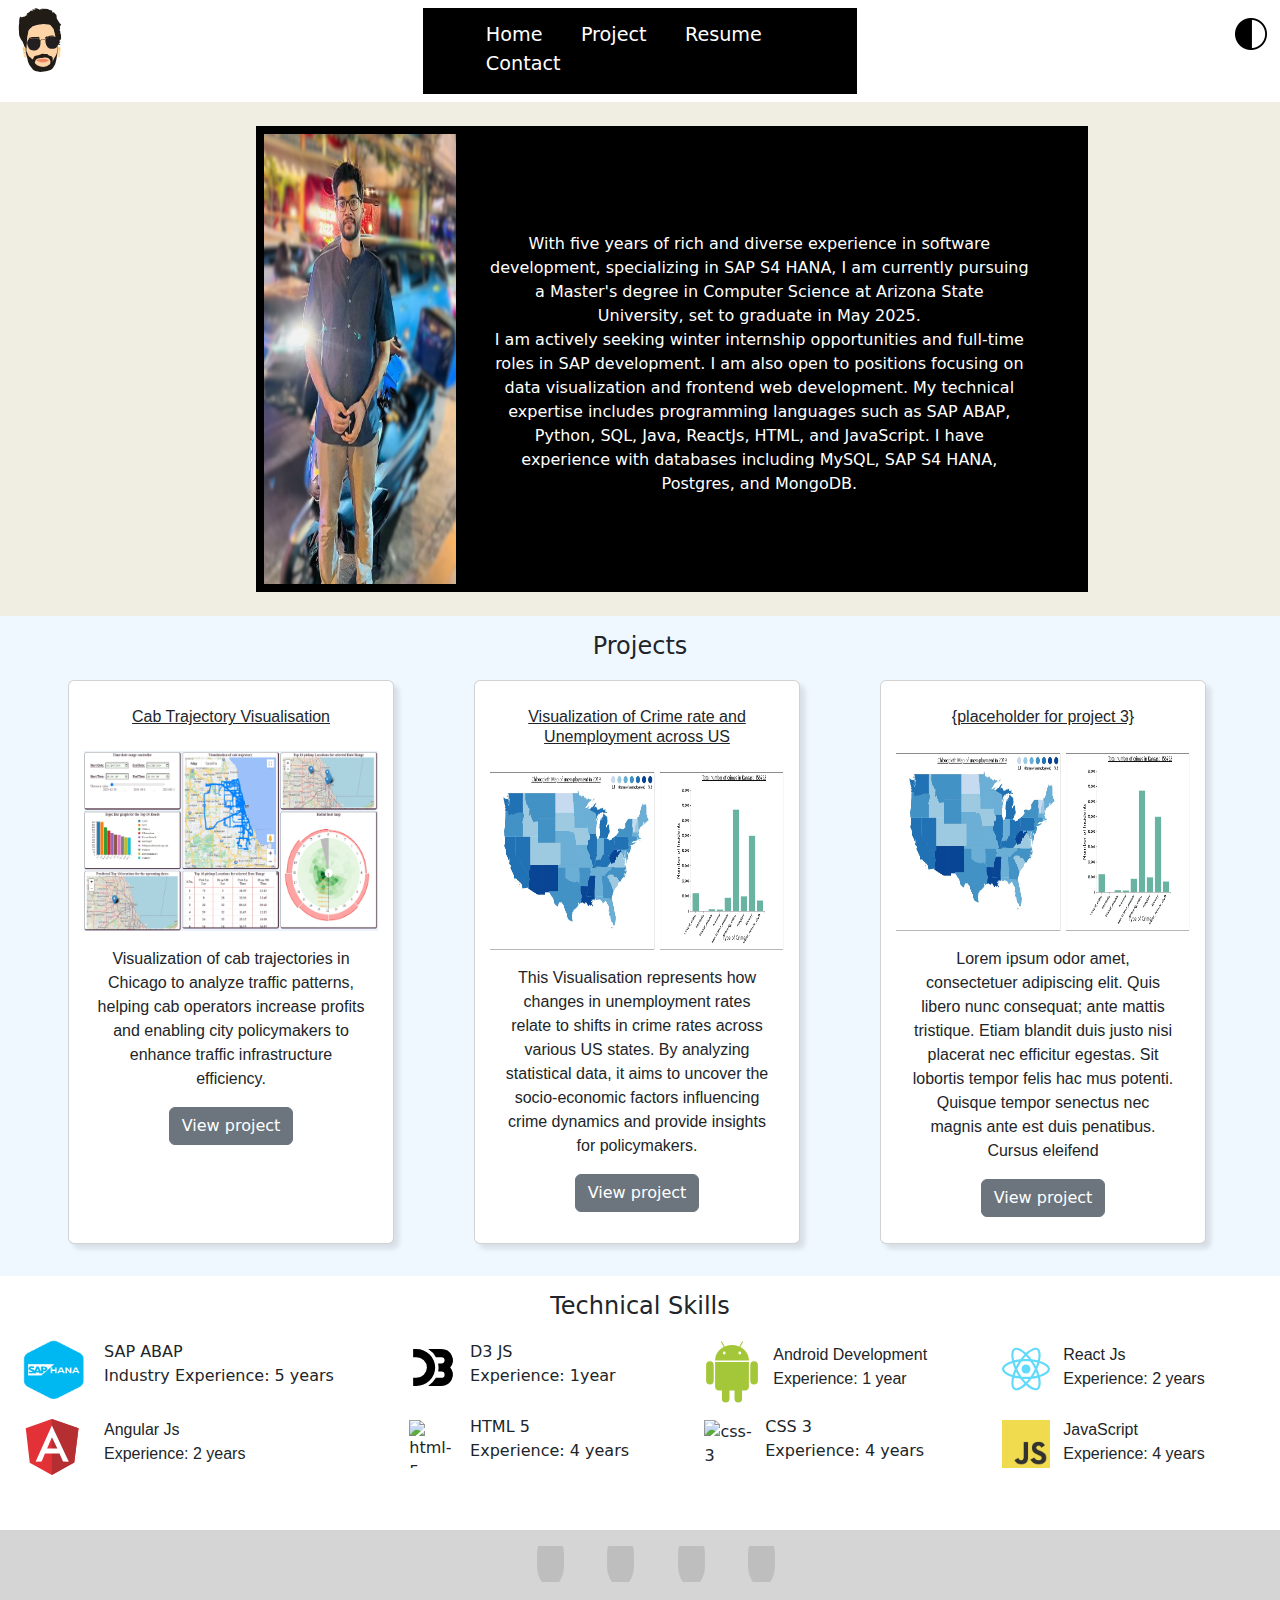
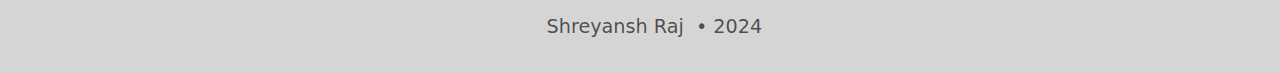
==== index.html @ fec45145 "renamed main.html to index.html" ====
<!-- TO DO things -->
<!-- 1. work on the dark theme functionality -->
<!DOCTYPE html>
<html>

<head>
    <meta charset="utf-8">
    <meta http-equiv="X-UA-Compatible" content="IE=edge">
    <title>Shreyansh Raj | Portfolio </title>
    <link rel="shortcut icon" href="icons/logo.png" type="image/x-icon">
    <meta name="description" content="">
    <meta name="viewport" content="width=device-width, initial-scale=1">
    <link rel="stylesheet" href="main.css">
    <link rel="stylesheet" href="https://cdn.jsdelivr.net/npm/bootstrap@5.2.0/dist/css/bootstrap.min.css" />
    <script src="https://kit.fontawesome.com/57ab081de6.js" crossorigin="anonymous"></script>
    <script src="main.js" defer></script>
</head>

<body>
    <section id="navbar">
        <div class="row">
            <div class="col-4">
                <!-- <img src="/images/pp_img2.jpg" alt="" srcset="" class="pp_img"> -->
                <img src="/images/custom avatar.svg" class="pp_img">
            </div>

            <div id="list_nav" class="col-4">
                <ul>
                    <li><a href="/main.html" target="" rel=" ">Home</a></li>
                    <li><a href="#project" target="" rel=" ">Project</a></li>
                    <li><a href="/docs/Resume.pdf" target="" rel=" ">Resume</a></li>
                    <li><a href="#contact" target="" rel=" ">Contact</a> </li>
                </ul>
            </div>

            <div id='bt'>
                <a>
                    <img src="/icons/light_to_dark.png" onclick="changeTheme(); changeLogo()" alt="" class="dk_btn">
                </a>
            </div>
        </div>
    </section>

    <section id="intro">
        <br>
        <div id="intro-back">
            <div class="row">
                <div id="intro-img" class="col-3">
                    <img src="/images/main image.png" class="profile_pic">
                    <!-- <img src="/images/img 1.jpg" class="profile_p"> -->
                </div>
                <p id="intro-text" class="col-8">
                    <!-- Lorem ipsum dolor sit amet, consectetur adipiscing elit, sed do eiusmod
                    tempor
                    incididunt ut labore
                    et dolore magna
                    aliqua. Ut enim ad minim veniam, quis nostrud exercitation ullamco laboris nisi ut aliquip ex ea
                    commodo consequat. Duis
                    aute irure dolor in reprehenderit in voluptate velit esse cillum dolore eu fugiat nulla pariatur.
                    Excepteur sint
                    occaecat cupidatat non proident, sunt in culpa qui officia deserunt mollit anim id est laborum. -->
                    With five years of rich and diverse experience in software development, specializing in SAP S4 HANA,
                    I am currently
                    pursuing a Master's degree in Computer Science at Arizona State University, set to graduate in May
                    2025. <br>
                    I am actively
                    seeking winter internship opportunities and full-time roles in SAP development. I am also open to
                    positions focusing on
                    data visualization and frontend web development. My technical expertise includes programming
                    languages such as SAP ABAP,
                    Python, SQL, Java, ReactJs, HTML, and JavaScript. I have experience with databases including MySQL,
                    SAP S4
                    HANA, Postgres, and
                    MongoDB.
                </p>
            </div>
        </div>
        <br>

    </section>

    <section id="project">
        <div>
            <p id="pro_title">Projects</p>
        </div>
        <!-- add cards for every projects worked on with github link attached -->
        <div class="row">
            <div class="card col-3">
                <h2 class="card-title ">Cab Trajectory Visualisation</h2>
                <div class="card-img">
                    <img src="/images/proj_image.jpg" alt="" class="proj_img_main">
                </div>
                <p id="proj_brief">
                    Visualization of cab trajectories in Chicago to analyze traffic patterns, helping cab operators
                    increase profits and enabling city policymakers to enhance traffic infrastructure efficiency.
                </p>
                <a href="/cab_project.html">
                    <button type="button" id="proj_btn" class="btn btn-secondary">View project</button>
                </a>
            </div>



            <div class="card col-3">
                <h2 class="card-title ">Visualization of Crime rate and Unemployment across US</h2>

                <div class="card-img">
                    <img src="/images/proj2_img.jpg" alt="" class="proj_img_main">
                </div>

                <p id="proj_brief">
                    This Visualisation represents how changes in unemployment rates relate to shifts in crime rates
                    across various US
                    states. By analyzing statistical data, it aims to uncover the socio-economic factors influencing
                    crime dynamics and
                    provide insights for policymakers.
                </p>

                <a href="/unempl_proj.html">
                    <button type="button" id="proj_btn" class="btn btn-secondary">View project</button>
                </a>

            </div>


            <div class="card col-3">
                <h2 class="card-title ">{placeholder for project 3}</h2>

                <div class="card-img">
                    <img src="/images/proj2_img.jpg" alt="" class="proj_img_main">
                </div>

                <p id="proj_brief">
                    Lorem ipsum odor amet, consectetuer adipiscing elit. Quis libero nunc consequat; ante mattis
                    tristique. Etiam blandit
                    duis justo nisi placerat nec efficitur egestas. Sit lobortis tempor felis hac mus potenti. Quisque
                    tempor senectus nec
                    magnis ante est duis penatibus. Cursus eleifend
                </p>

                <a href="">
                    <button type="button" id="proj_btn" class="btn btn-secondary">View project</button>
                </a>

            </div>
        </div>


    </section>

    <section id="tech_stack">
        <div id="tech">
            <p id="ts_title">Technical Skills</p>
        </div>

        <div class="row">
            <div class="two_col_lay">

                <div class="indi_ele">
                    <a href="" rel="noopener noreferrer">
                        <img src="/logo_images/hana_logo.png" class="hana_logo" alt="" srcset="">
                    </a>
                    <p>SAP ABAP <br> Industry Experience: 5 years</p>
                </div>

                <div class="indi_ele">
                    <a href="https://d3js.org/" class="logo_d3">
                        <img src="/logo_images/d3.svg" alt="">
                    </a>
                    <p>D3 JS <br> Experience: 1year</p>
                </div>

                <div class="indi_ele">
                    <a href="">
                        <img src="logo_images/Android_robot.svg" alt="" srcset="" class="logo_and">

                    </a>
                    <p class="logo_text">Android Development <br> Experience: 1 year</p>
                </div>


                <div class="indi_ele">
                    <img src="/images/react-2.svg" alt="ReactJs" srcset="" class="logo_d3" />
                    <p class="logo_text">React Js<br> Experience: 2 years</p>
                </div>

                <div class="indi_ele">
                    <img src="/images/angular-2.svg" alt="Angular Js" srcset="" class="logo_ang" />
                    <p class="logo_text">Angular Js<br> Experience: 2 years</p>
                </div>

                <div class="indi_ele">
                    <img src="https://upload.wikimedia.org/wikipedia/commons/6/61/HTML5_logo_and_wordmark.svg"
                        alt="html-5" srcset="" class="logo_js" />
                    <p>HTML 5<br> Experience: 4 years</p>
                </div>

                <div class="indi_ele">
                    <img src="https://upload.wikimedia.org/wikipedia/commons/6/62/CSS3_logo.svg" alt="css-3" srcset=""
                        class="logo_js" />
                    <p>CSS 3 <br> Experience: 4 years</p>
                </div>

                <div class="indi_ele">
                    <!-- add new icons, will go in the second row -->
                    <img src="/logo_images/js_logo.png" class="logo_js" alt="">
                    <p class="logo_text">JavaScript <br> Experience: 4 years</p>
                </div>




            </div>

            <!-- <div>
                <p>Database:</p>

            </div> -->

        </div>
    </section>



    <section id="contact">
        <ul class="contact_list">
            <li>

                <a href="mailto:sraj25@asu.edu" title="Email me" aria-hidden="true">
                    <!-- <span class="circle_cov"></span> -->
                    <!-- <i class="fa fa-circle fa-stack-2x "></i> -->
                    <i class="fa-regular fa-envelope cont_pic fa-2xl"></i>
                    <!-- </span> -->
                </a>

            </li>
            <li>
                <a href="https://www.linkedin.com/in/shreyanshraj/" title="LinkedIn">
                    <i class="fa-brands fa-linkedin fa-2xl cont_pic"></i>
                </a>
            </li>
            <li>
                <a href="https://github.com/shreyanshraj " title="Github">
                    <i class="fa-brands fa-github-square fa-2xl cont_pic"></i>
                </a>
            </li>
            <li>
                <a href="https://open.spotify.com/user/cty923vl427h6sh2lw3yf4szj?si=442a6d2cf8614d68" title="Spotify">
                    <i class="fa-brands fa-spotify cont_pic fa-2xl"></i>
                </a>
            </li>
        </ul>
        <p id="cont_sign">Shreyansh Raj &nbsp;&#x2022; 2024</p>
    </section>


</body>

</html>
---- main.css ----
body{
 background-color: white;   
 color: black;
transition: background .5s;
}


.pp_img{
    width: 5em;
    height: 5em;
    float: left;
    padding: .5em;
    border-radius: 5em;
    position: absolute;
}

ul{
    list-style-type: none;
    overflow: hidden;
    /* background-color: #333333; */
    /* width: auto; */
    
    
}

.logo_and{
    height: 4em;
    width: 3.5em;
    /* margin-top: .5em; */
}

.hana_logo{
    height: 3.7em;
    width: 7.5em;
    margin-left: -1.5em;
    margin-bottom: 1em;
    margin-right: -1.3em;
}
.logo_d3{
    margin-top: .3em;
    height:3em;
    width: 3em;
}

.logo_ang{
    margin-left: .5em;
    height: 4em;
    width: 3.5em;
    margin-right: .7em;
}

.logo_js{
    margin-top: .3em;
    height: 3em;
    width: 3em;
    /* margin-left: .5em; */
}

.logo_text{
    text-align: left;
    padding-top: .2em;
    font-family: 'Trebuchet MS', 'Lucida Sans Unicode', 'Lucida Grande', 'Lucida Sans', Arial, sans-serif;
    /* line-height: normal;
    justify-content: left;
    display: flex;
    align-items: center; */
}

#tech_stack{
    margin-left: 1em;
    margin-right: 1em;
    margin-bottom: 3em;
}

li a{
    float: left;
    /* text-align: right; */
    padding-left: 1em;
    color: white;
    font-size: 1.2em;
    text-decoration: none;
    /* display: block; */
    /* width: fit-content; */
    margin-right: 1em;
}


#list_nav{
    padding-top: .8em;
    background-color: black;
    margin-top: .5em;
    /* position: fixed; */
    /* margin-left: 40vw; */
    /* margin-right: 2em; */
    /* width: min-content + 4 ; */
    /* align-items: start; */
    /* border-radius: 1em; */
    /* position: fixed; */
}

#bt{
    padding-left: .5em;
    padding-top: .5em;

}

.dark-mode {
    background-color: rgb(46, 44, 44);
    color: white;
    transition: background .5s;

    .card{
        background-color: rgb(56, 54, 54);
    }

        #intro{
            background-color: rgba(56, 54, 54, 0.851);
        }

        #project{
            background-color: rgb(50, 48, 48);
        }

    /* .card{
        background-color: rgb(56, 54, 54);
    } */

    #pro_title, #ts_title, .card-title, #cont_sign{
        color: white;
    }
}

.dk_btn{
    height: 2em;
    width: 2em;
    position: absolute;
    top: 0;
    right: 0vw;
    margin-right: 1vw;
    margin-top: 2vh;
}



#intro {
    background-color: rgba(169, 157, 94, 0.173);
}

.two_col_lay {
    display: grid;
    grid-template-columns: auto auto auto auto;
    column-gap: 1em;
    width: 80vw;
}

.indi_ele{
    display: grid;
    grid-template-columns: min-content auto;
    column-gap: .8em;
    
}

#pro_title,#ts_title{
    font-size: 1.5em;
    font-style: arial;
    text-align: center;
    padding-top: .5em;
}

#git_img{
    height: 10em;
    width: 10em;
}

#git_img{
   text-align: center;
   width: 100%;
   text-decoration: none;
}

.card {
    border: 1px solid hsl(0, 0%, 80%);
    border-radius: 10px;
    box-shadow: 5px 5px 5px hsla(0, 0%, 0%, 0.1);
    padding: 2%;
    margin-left: 5em;
    margin-bottom: 2em;
    text-align: center;
    max-width: 250px;
    /* height: 12em; */
    /* background-image: url(/images/proj_image.jpg);
    background-size: cover; */
}

.card1 {
    border: 1px solid hsl(0, 0%, 80%);
    border-radius: 10px;
    box-shadow: 5px 5px 5px hsla(0, 0%, 0%, 0.1);
    padding: 2%;
    margin-left: 5em;
    margin-bottom: 2em;
    text-align: center;
    height: 30vh;
    background-color: white;
    /* background-image: url(/images/background_pattern.jpg); */
    /* background-size: cover; */
}

#proj_img{
    width: .1em;
    height: .1em;
}


.card-title {
    font-family: Arial, Helvetica, sans-serif;
    /* margin: 1em; */
    color: black;
    font-size: 1em;
    text-decoration: underline;
}

.cont{
    display: inline-block;
}

#project{
    background-color: aliceblue;
}

#lang-text{
    margin-bottom: 0.2em;
    margin-top: 1.2em;
}

.card-img{
    margin-top: 1em;
}

#proj_brief{
    text-align: center;
    /* border: 1px solid black; */
    margin: 1em;
    font-family: Arial, Helvetica, sans-serif;
}

#proj_btn:hover{
    background-color: rgb(67, 156, 230);
    transition: .3s;
    color: black;
    font-size: 1.2em;
}

#intro-back{
    background-color: black;
    max-width: auto;
    /* max-height: 30em; */
    /* margin-left: 1em; */
    /* margin-top: 1em; */
    margin-left: 20vw;
    margin-right: 15vw;
}

#intro-text{
    padding-inline: .5em;
    /* max-width: 50em; */
    text-align: center;
    padding: 1em;
    color: white;
   margin-top: 10vh;
   margin-left: 1em;
    
}

.proj_img_main{
    height: 20vh;
    width: 23vw;
}

.profile_pic{
    height: 50vh;
    width: 15vw;
    margin: .5em;
}


#contact{
    background-color: rgba(0, 0, 0, 0.164);
    /* color: white; */
    padding-top: 1em;
    padding-bottom: 1em;
    text-align: center;
}

#cont_sign{
    margin-top: 1.6em;
    font-size: 1.2em;
    margin-left: 1.5em;
    color: rgba(0, 0, 0, 0.651);
}

.cont_pic{
    /* height: 5vh;
    width: 10vw; */
    padding: .7em;
    margin-top: .5em;
    background-color: rgba(0, 0, 0, 0.105);
    /* border-radius: 5em; */
    border-radius: 40%;
}

.cont_pic :hover{
    background-color: rgba(0, 0, 0, 0.637);
}

.contact_list>li{
    display: inline-block;
    text-align: center;
}

/* .circle_cov{
    background-color: rgba(0, 0, 0, 0.8);
    height: 1em;
    width: 1em;
} */
 
.fa-stack-2x {
    left: 0;
    position: absolute;
    text-align: center;
    width: 50%;
    /* z-index: var(--fa-stack-z-index, auto); */
}
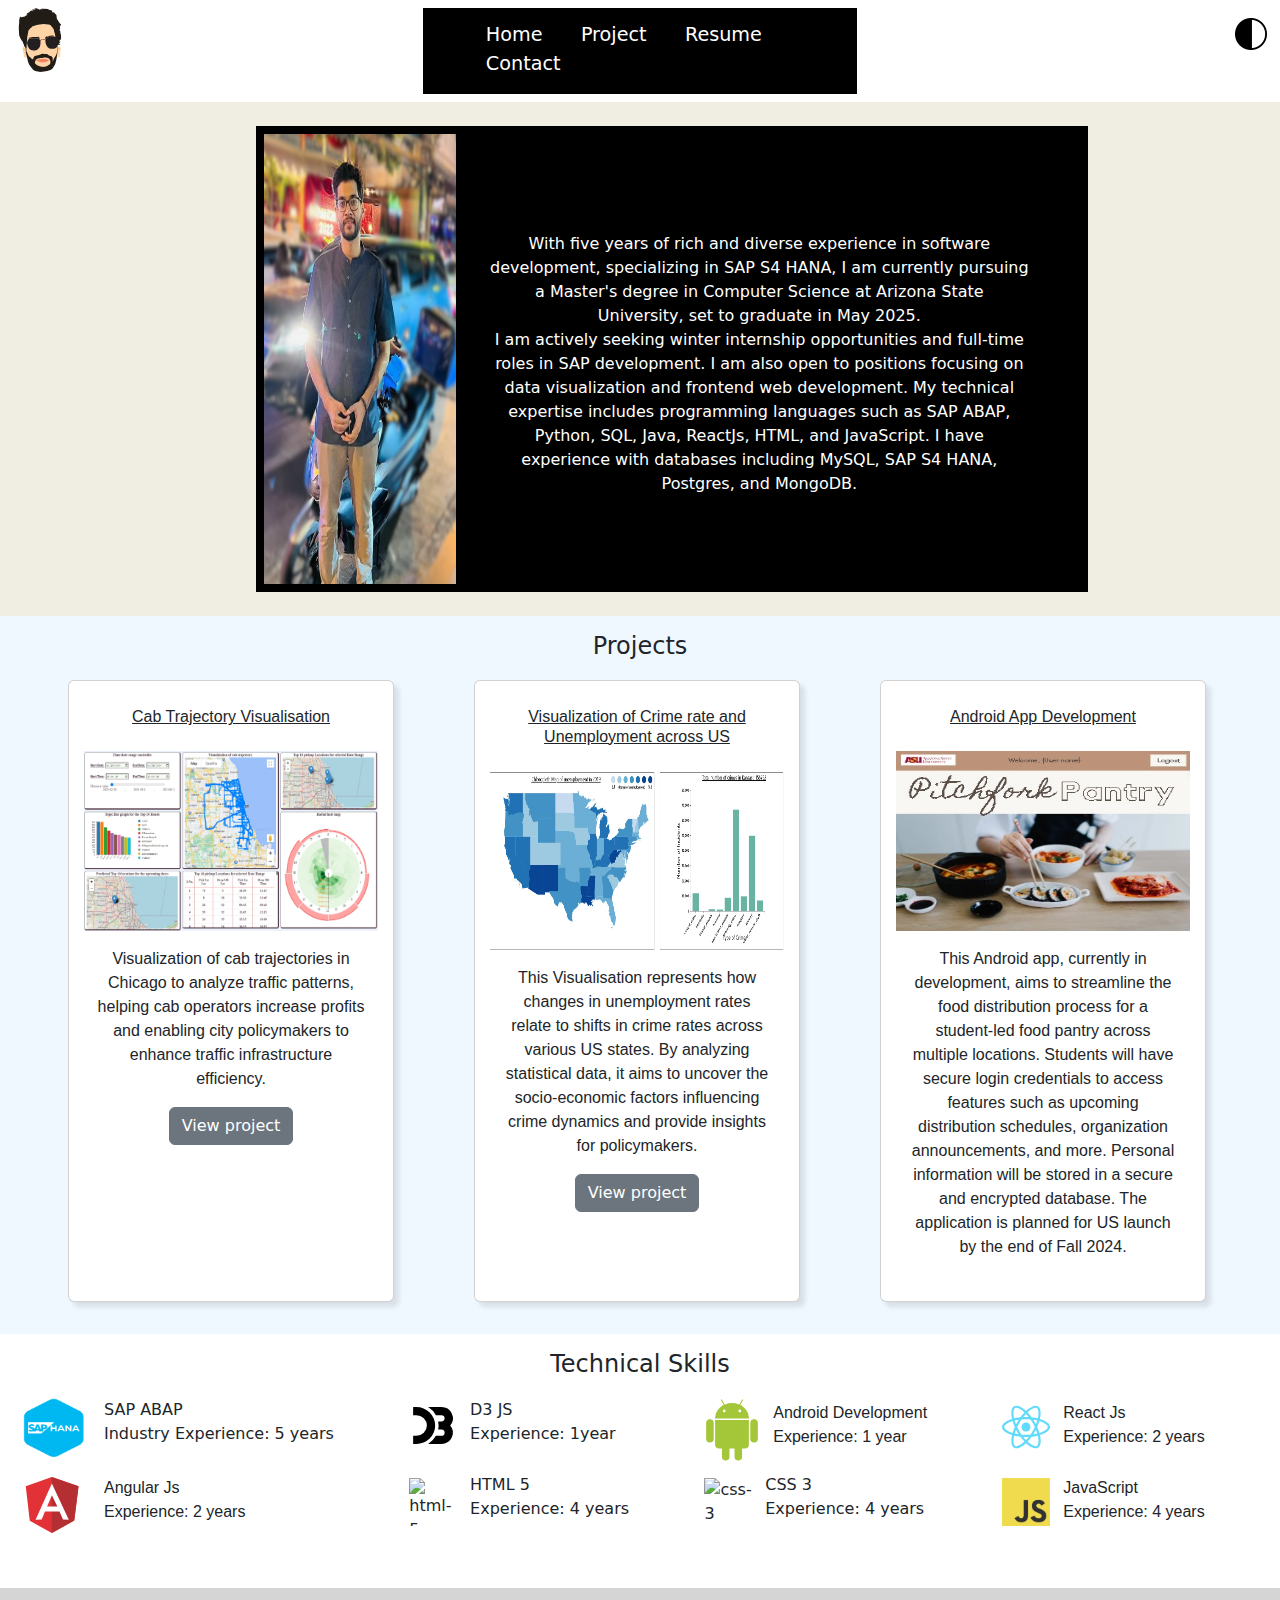
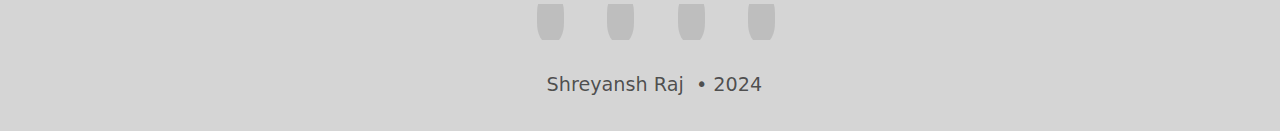
==== commit 1967982d: "refactoring main to html in proj pages. added 3proj card" ====
--- a/index.html
+++ b/index.html
@@ -124,23 +124,26 @@
 
 
             <div class="card col-3">
-                <h2 class="card-title ">{placeholder for project 3}</h2>
+                <h2 class="card-title ">Android App Development</h2>
 
                 <div class="card-img">
-                    <img src="/images/proj2_img.jpg" alt="" class="proj_img_main">
+                    <!-- <img src="/images/proj2_img.jpg" alt="" class="proj_img_main"> -->
+                    <img src="/images/pantry_app_image.jpg" alt="" class="proj_img_main">
                 </div>
 
                 <p id="proj_brief">
-                    Lorem ipsum odor amet, consectetuer adipiscing elit. Quis libero nunc consequat; ante mattis
-                    tristique. Etiam blandit
-                    duis justo nisi placerat nec efficitur egestas. Sit lobortis tempor felis hac mus potenti. Quisque
-                    tempor senectus nec
-                    magnis ante est duis penatibus. Cursus eleifend
-                </p>
-
-                <a href="">
+                    This Android app, currently in development, aims to streamline the food distribution process for a
+                    student-led food
+                    pantry across multiple locations. Students will have secure login credentials to access features
+                    such as upcoming
+                    distribution schedules, organization announcements, and more. Personal information will be stored in
+                    a secure and encrypted
+                    database. The application is planned for US launch by the end of Fall 2024.
+                </p>
+
+                <!-- <a href="">
                     <button type="button" id="proj_btn" class="btn btn-secondary">View project</button>
-                </a>
+                </a> -->
 
             </div>
         </div>
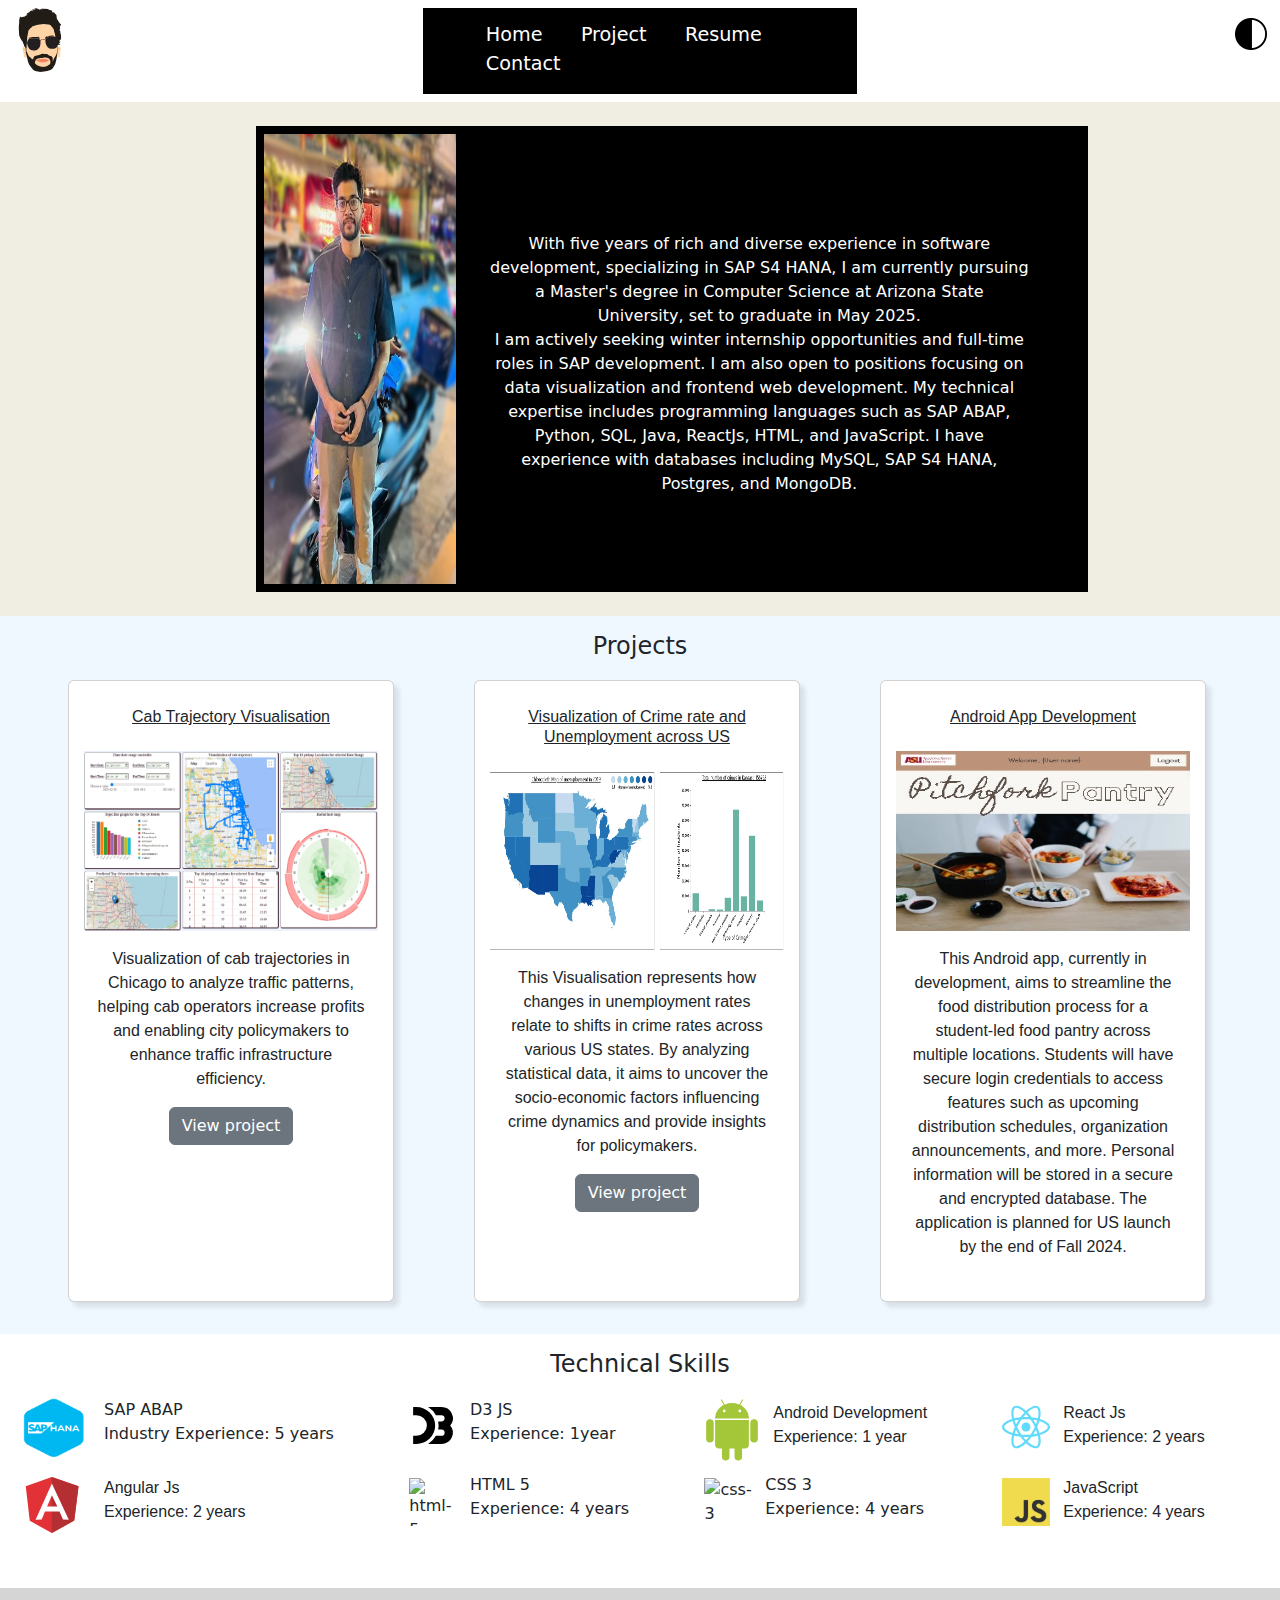
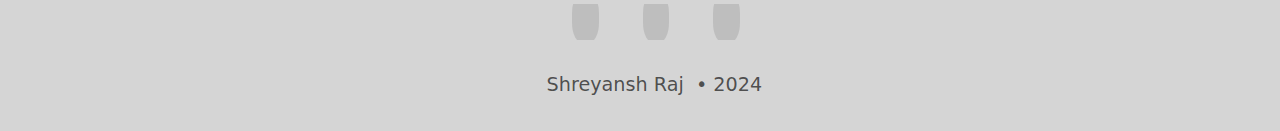
==== commit 0dc22f48: "updated contact icons" ====
--- a/index.html
+++ b/index.html
@@ -247,11 +247,11 @@
                     <i class="fa-brands fa-github-square fa-2xl cont_pic"></i>
                 </a>
             </li>
-            <li>
+            <!-- <li>
                 <a href="https://open.spotify.com/user/cty923vl427h6sh2lw3yf4szj?si=442a6d2cf8614d68" title="Spotify">
                     <i class="fa-brands fa-spotify cont_pic fa-2xl"></i>
                 </a>
-            </li>
+            </li> -->
         </ul>
         <p id="cont_sign">Shreyansh Raj &nbsp;&#x2022; 2024</p>
     </section>
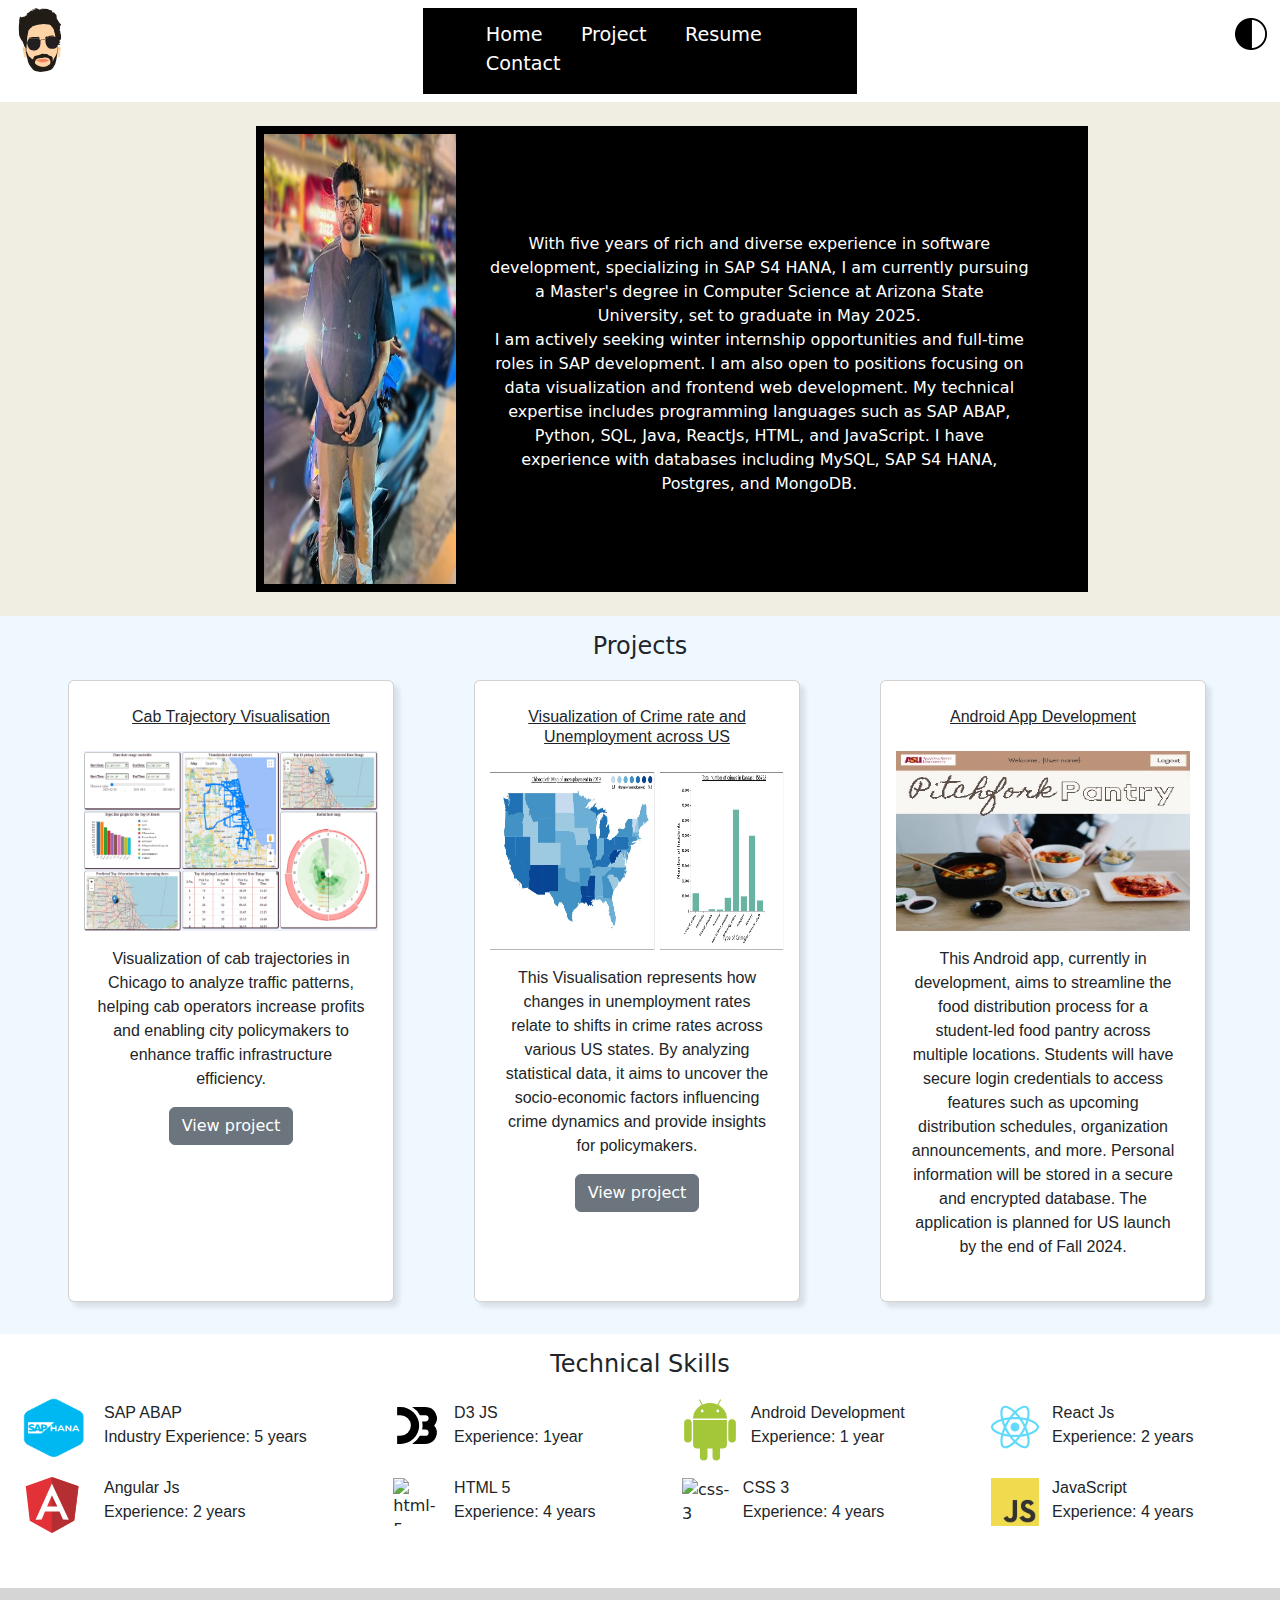
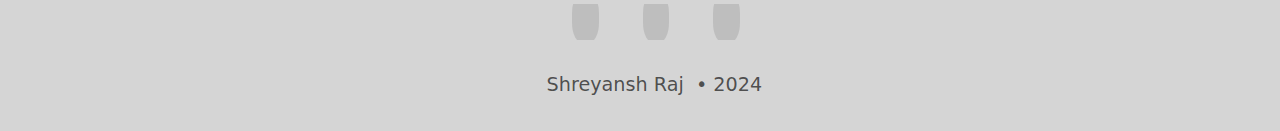
==== commit 278fc003: "tech section text formatting" ====
--- a/index.html
+++ b/index.html
@@ -163,14 +163,14 @@
                     <a href="" rel="noopener noreferrer">
                         <img src="/logo_images/hana_logo.png" class="hana_logo" alt="" srcset="">
                     </a>
-                    <p>SAP ABAP <br> Industry Experience: 5 years</p>
+                    <p class="logo_text">SAP ABAP <br> Industry Experience: 5 years</p>
                 </div>
 
                 <div class="indi_ele">
                     <a href="https://d3js.org/" class="logo_d3">
                         <img src="/logo_images/d3.svg" alt="">
                     </a>
-                    <p>D3 JS <br> Experience: 1year</p>
+                    <p class="logo_text">D3 JS <br> Experience: 1year</p>
                 </div>
 
                 <div class="indi_ele">
@@ -195,13 +195,13 @@
                 <div class="indi_ele">
                     <img src="https://upload.wikimedia.org/wikipedia/commons/6/61/HTML5_logo_and_wordmark.svg"
                         alt="html-5" srcset="" class="logo_js" />
-                    <p>HTML 5<br> Experience: 4 years</p>
+                    <p class="logo_text">HTML 5<br> Experience: 4 years</p>
                 </div>
 
                 <div class="indi_ele">
                     <img src="https://upload.wikimedia.org/wikipedia/commons/6/62/CSS3_logo.svg" alt="css-3" srcset=""
                         class="logo_js" />
-                    <p>CSS 3 <br> Experience: 4 years</p>
+                    <p class="logo_text">CSS 3 <br> Experience: 4 years</p>
                 </div>
 
                 <div class="indi_ele">
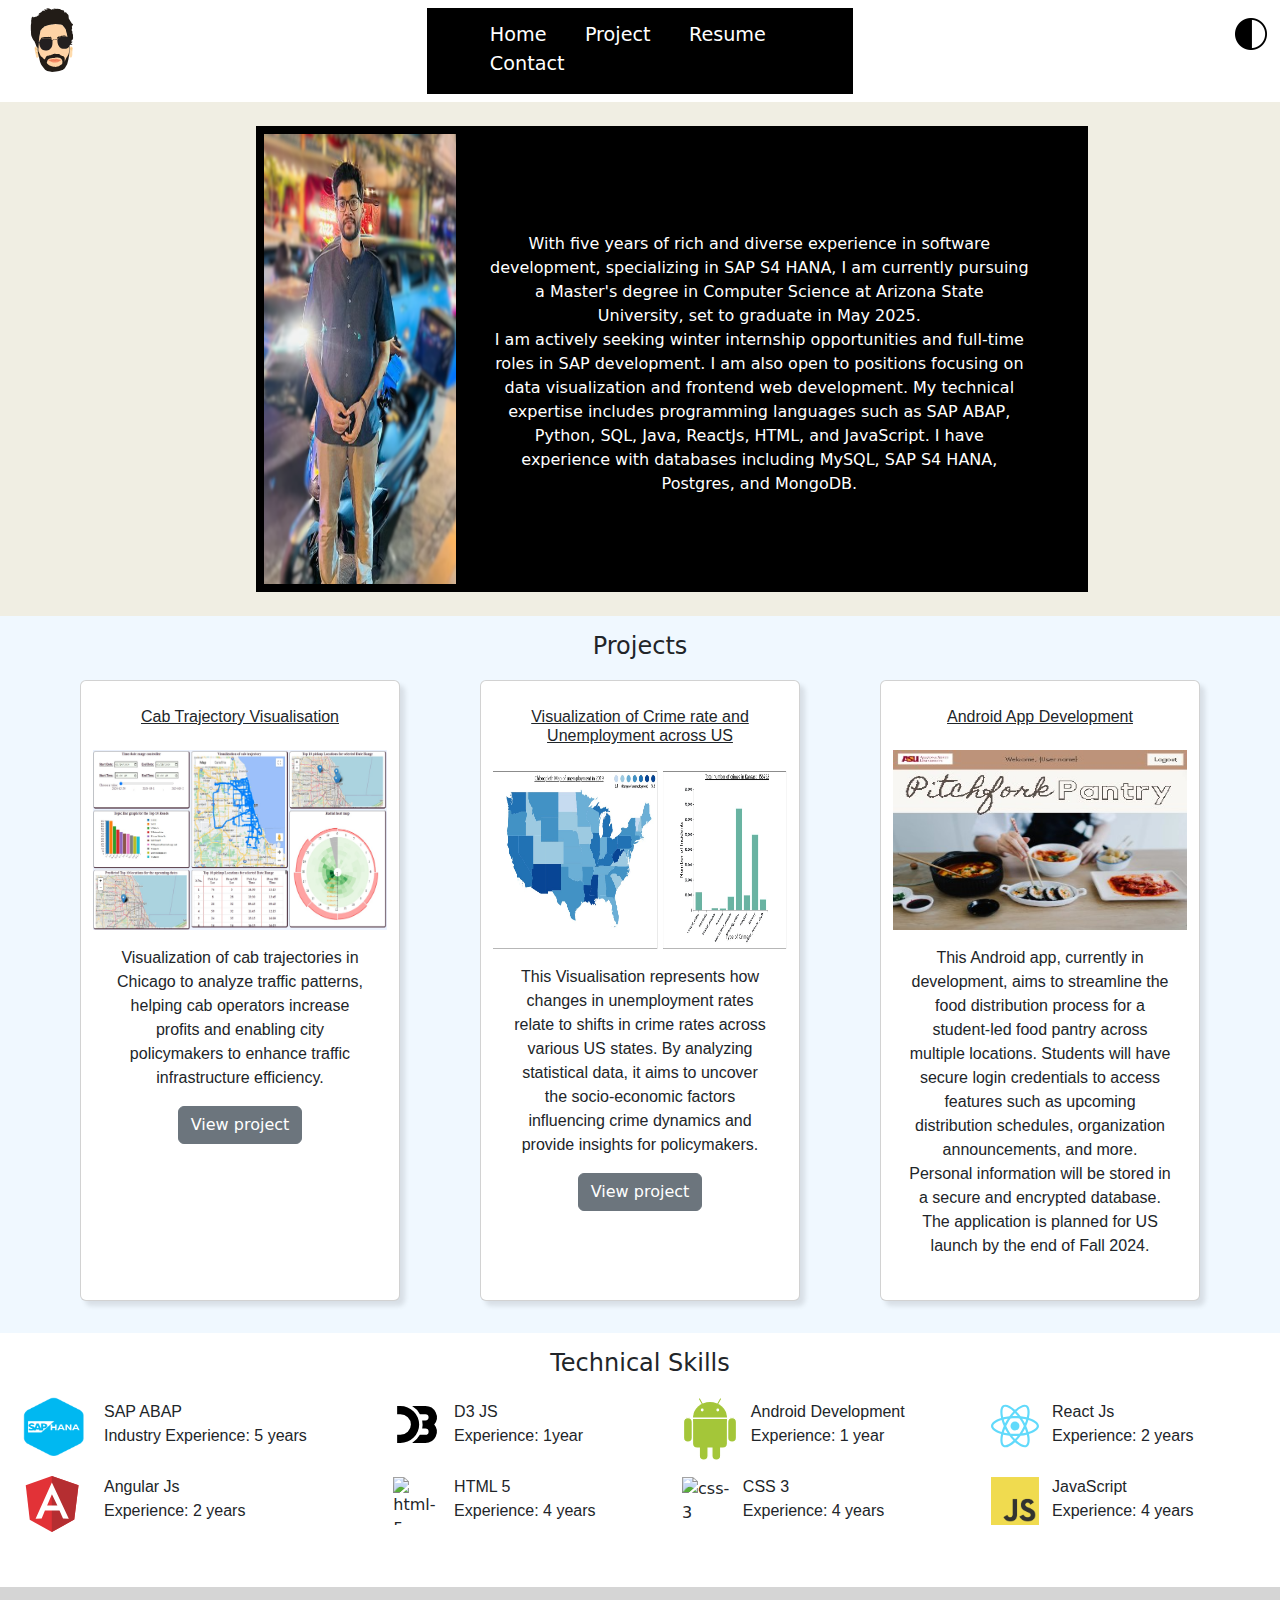
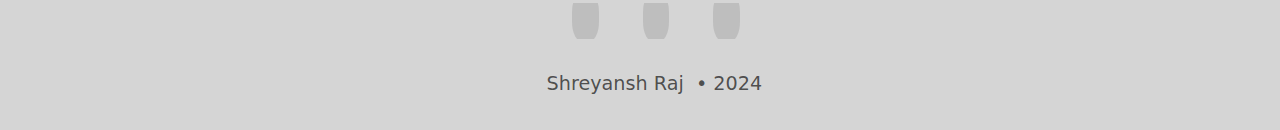
==== commit 7155473e: "row-marign-container issues resolved" ====
--- a/index.html
+++ b/index.html
@@ -1,5 +1,3 @@
-<!-- TO DO things -->
-<!-- 1. work on the dark theme functionality -->
 <!DOCTYPE html>
 <html>
 
@@ -18,25 +16,27 @@
 
 <body>
     <section id="navbar">
-        <div class="row">
-            <div class="col-4">
-                <!-- <img src="/images/pp_img2.jpg" alt="" srcset="" class="pp_img"> -->
-                <img src="/images/custom avatar.svg" class="pp_img">
-            </div>
-
-            <div id="list_nav" class="col-4">
-                <ul>
-                    <li><a href="/main.html" target="" rel=" ">Home</a></li>
-                    <li><a href="#project" target="" rel=" ">Project</a></li>
-                    <li><a href="/docs/Resume.pdf" target="" rel=" ">Resume</a></li>
-                    <li><a href="#contact" target="" rel=" ">Contact</a> </li>
-                </ul>
-            </div>
-
-            <div id='bt'>
-                <a>
-                    <img src="/icons/light_to_dark.png" onclick="changeTheme(); changeLogo()" alt="" class="dk_btn">
-                </a>
+        <div class="container-fluid">
+            <div class="row">
+                <div class="col-4">
+                    <!-- <img src="/images/pp_img2.jpg" alt="" srcset="" class="pp_img"> -->
+                    <img src="/images/custom avatar.svg" class="pp_img">
+                </div>
+
+                <div id="list_nav" class="col-4">
+                    <ul>
+                        <li><a href="/main.html" target="" rel=" ">Home</a></li>
+                        <li><a href="#project" target="" rel=" ">Project</a></li>
+                        <li><a href="/docs/Resume.pdf" target="" rel=" ">Resume</a></li>
+                        <li><a href="#contact" target="" rel=" ">Contact</a> </li>
+                    </ul>
+                </div>
+
+                <div id='bt'>
+                    <a>
+                        <img src="/icons/light_to_dark.png" onclick="changeTheme(); changeLogo()" alt="" class="dk_btn">
+                    </a>
+                </div>
             </div>
         </div>
     </section>
@@ -50,15 +50,6 @@
                     <!-- <img src="/images/img 1.jpg" class="profile_p"> -->
                 </div>
                 <p id="intro-text" class="col-8">
-                    <!-- Lorem ipsum dolor sit amet, consectetur adipiscing elit, sed do eiusmod
-                    tempor
-                    incididunt ut labore
-                    et dolore magna
-                    aliqua. Ut enim ad minim veniam, quis nostrud exercitation ullamco laboris nisi ut aliquip ex ea
-                    commodo consequat. Duis
-                    aute irure dolor in reprehenderit in voluptate velit esse cillum dolore eu fugiat nulla pariatur.
-                    Excepteur sint
-                    occaecat cupidatat non proident, sunt in culpa qui officia deserunt mollit anim id est laborum. -->
                     With five years of rich and diverse experience in software development, specializing in SAP S4 HANA,
                     I am currently
                     pursuing a Master's degree in Computer Science at Arizona State University, set to graduate in May
@@ -83,71 +74,72 @@
         <div>
             <p id="pro_title">Projects</p>
         </div>
-        <!-- add cards for every projects worked on with github link attached -->
-        <div class="row">
-            <div class="card col-3">
-                <h2 class="card-title ">Cab Trajectory Visualisation</h2>
-                <div class="card-img">
-                    <img src="/images/proj_image.jpg" alt="" class="proj_img_main">
-                </div>
-                <p id="proj_brief">
-                    Visualization of cab trajectories in Chicago to analyze traffic patterns, helping cab operators
-                    increase profits and enabling city policymakers to enhance traffic infrastructure efficiency.
-                </p>
-                <a href="/cab_project.html">
-                    <button type="button" id="proj_btn" class="btn btn-secondary">View project</button>
-                </a>
-            </div>
-
-
-
-            <div class="card col-3">
-                <h2 class="card-title ">Visualization of Crime rate and Unemployment across US</h2>
-
-                <div class="card-img">
-                    <img src="/images/proj2_img.jpg" alt="" class="proj_img_main">
-                </div>
-
-                <p id="proj_brief">
-                    This Visualisation represents how changes in unemployment rates relate to shifts in crime rates
-                    across various US
-                    states. By analyzing statistical data, it aims to uncover the socio-economic factors influencing
-                    crime dynamics and
-                    provide insights for policymakers.
-                </p>
-
-                <a href="/unempl_proj.html">
-                    <button type="button" id="proj_btn" class="btn btn-secondary">View project</button>
-                </a>
-
-            </div>
-
-
-            <div class="card col-3">
-                <h2 class="card-title ">Android App Development</h2>
-
-                <div class="card-img">
-                    <!-- <img src="/images/proj2_img.jpg" alt="" class="proj_img_main"> -->
-                    <img src="/images/pantry_app_image.jpg" alt="" class="proj_img_main">
-                </div>
-
-                <p id="proj_brief">
-                    This Android app, currently in development, aims to streamline the food distribution process for a
-                    student-led food
-                    pantry across multiple locations. Students will have secure login credentials to access features
-                    such as upcoming
-                    distribution schedules, organization announcements, and more. Personal information will be stored in
-                    a secure and encrypted
-                    database. The application is planned for US launch by the end of Fall 2024.
-                </p>
-
-                <!-- <a href="">
+        <div class="container-fluid">
+            <div class="row">
+                <div class="card col-3">
+                    <h2 class="card-title ">Cab Trajectory Visualisation</h2>
+                    <div class="card-img">
+                        <img src="/images/proj_image.jpg" alt="" class="proj_img_main">
+                    </div>
+                    <p id="proj_brief">
+                        Visualization of cab trajectories in Chicago to analyze traffic patterns, helping cab operators
+                        increase profits and enabling city policymakers to enhance traffic infrastructure efficiency.
+                    </p>
+                    <a href="/cab_project">
+                        <button type="button" id="proj_btn" class="btn btn-secondary">View project</button>
+                    </a>
+                </div>
+
+
+
+                <div class="card col-3">
+                    <h2 class="card-title ">Visualization of Crime rate and Unemployment across US</h2>
+
+                    <div class="card-img">
+                        <img src="/images/proj2_img.jpg" alt="" class="proj_img_main">
+                    </div>
+
+                    <p id="proj_brief">
+                        This Visualisation represents how changes in unemployment rates relate to shifts in crime rates
+                        across various US
+                        states. By analyzing statistical data, it aims to uncover the socio-economic factors influencing
+                        crime dynamics and
+                        provide insights for policymakers.
+                    </p>
+
+                    <a href="/unempl_proj">
+                        <button type="button" id="proj_btn" class="btn btn-secondary">View project</button>
+                    </a>
+
+                </div>
+
+
+                <div class="card col-3">
+                    <h2 class="card-title ">Android App Development</h2>
+
+                    <div class="card-img">
+                        <img src="/images/pantry_app_image.jpg" alt="" class="proj_img_main">
+                    </div>
+
+                    <p id="proj_brief">
+                        This Android app, currently in development, aims to streamline the food distribution process for
+                        a
+                        student-led food
+                        pantry across multiple locations. Students will have secure login credentials to access features
+                        such as upcoming
+                        distribution schedules, organization announcements, and more. Personal information will be
+                        stored in
+                        a secure and encrypted
+                        database. The application is planned for US launch by the end of Fall 2024.
+                    </p>
+
+                    <!-- <a href="">
                     <button type="button" id="proj_btn" class="btn btn-secondary">View project</button>
                 </a> -->
 
-            </div>
-        </div>
-
+                </div>
+            </div>
+        </div>
 
     </section>
 
@@ -230,10 +222,7 @@
             <li>
 
                 <a href="mailto:sraj25@asu.edu" title="Email me" aria-hidden="true">
-                    <!-- <span class="circle_cov"></span> -->
-                    <!-- <i class="fa fa-circle fa-stack-2x "></i> -->
                     <i class="fa-regular fa-envelope cont_pic fa-2xl"></i>
-                    <!-- </span> -->
                 </a>
 
             </li>
--- a/main.css
+++ b/main.css
@@ -89,19 +89,15 @@
     padding-top: .8em;
     background-color: black;
     margin-top: .5em;
-    /* position: fixed; */
-    /* margin-left: 40vw; */
-    /* margin-right: 2em; */
-    /* width: min-content + 4 ; */
-    /* align-items: start; */
-    /* border-radius: 1em; */
-    /* position: fixed; */
 }
 
 #bt{
     padding-left: .5em;
     padding-top: .5em;
-
+}
+
+.container-fluid{
+    /* margin-right: 2.5rem; */
 }
 
 .dark-mode {
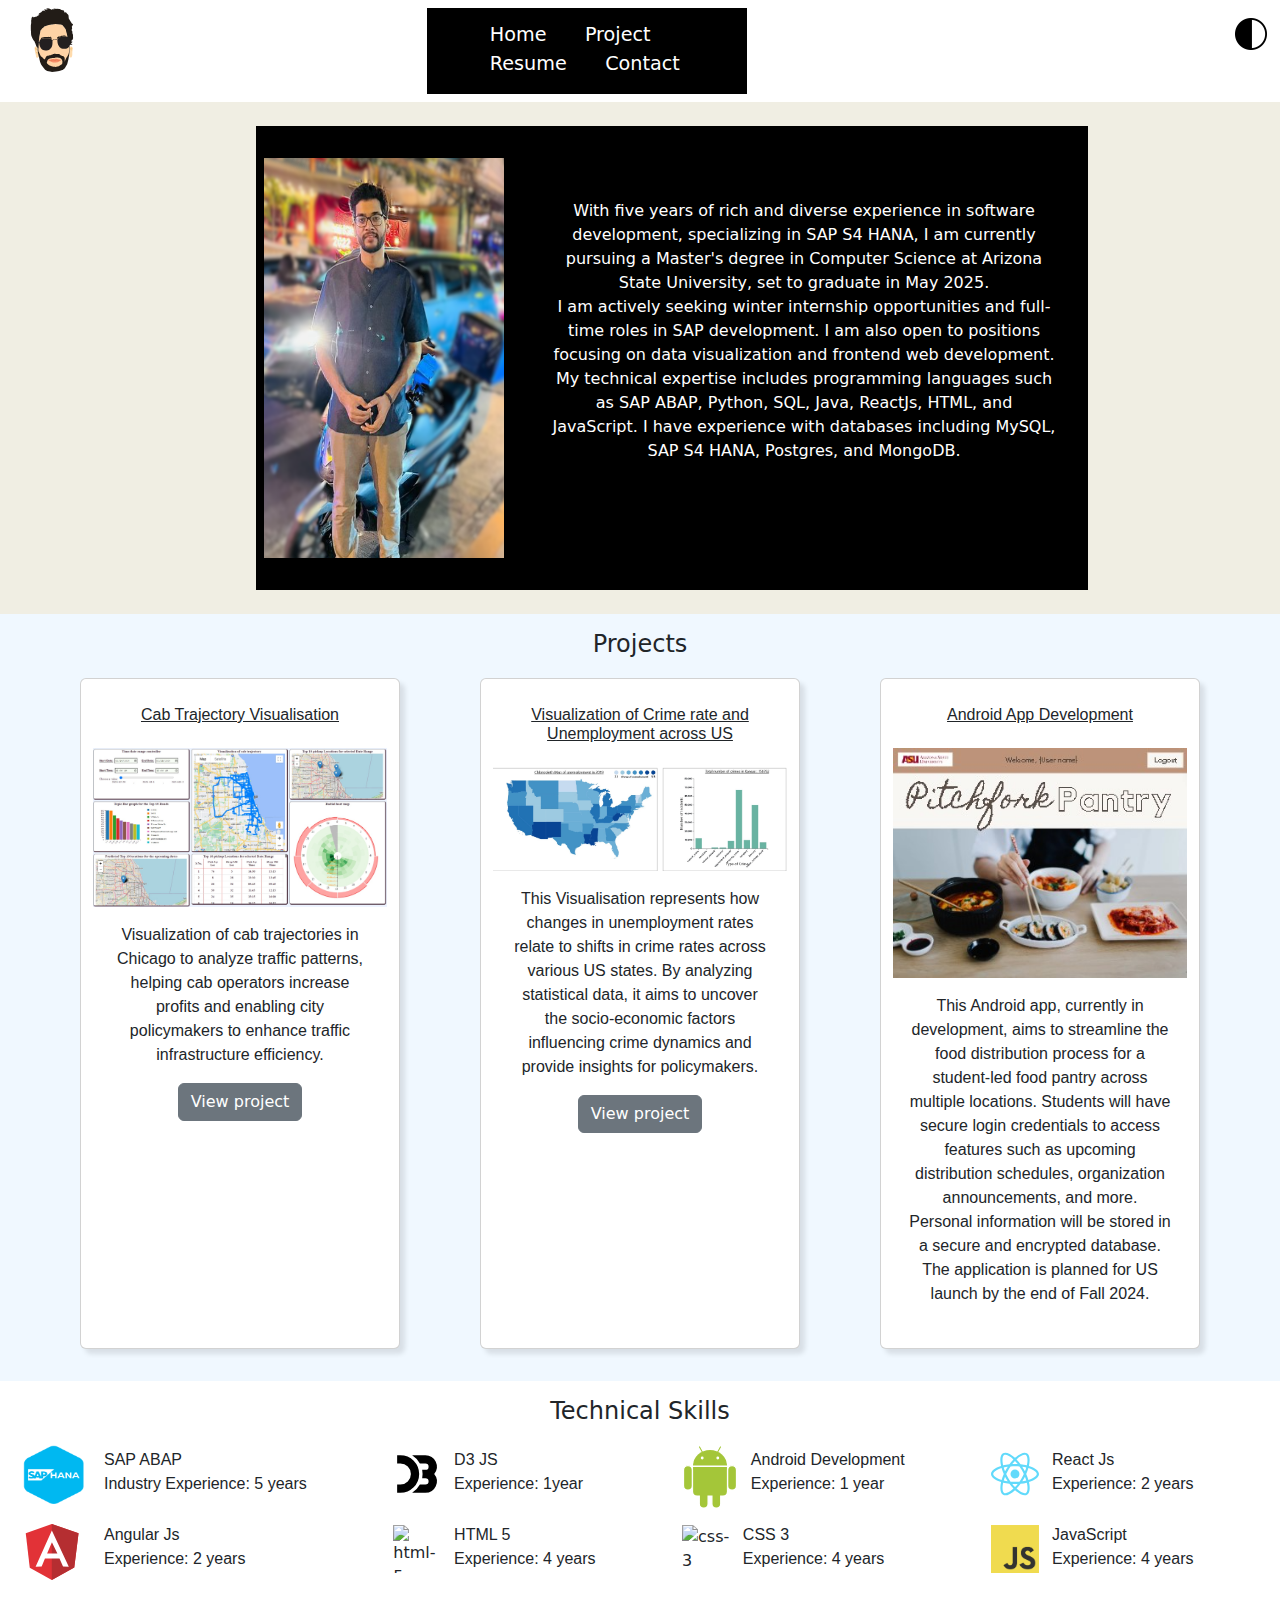
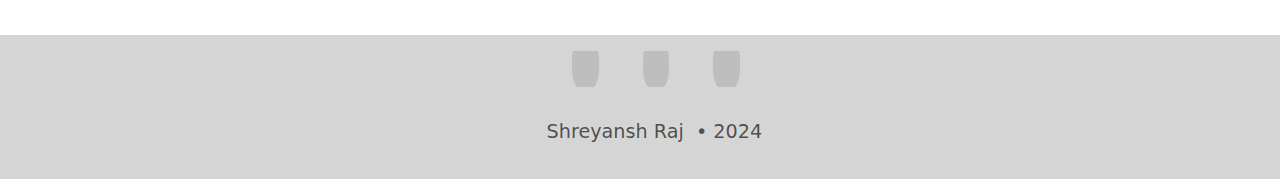
==== commit a746e5c1: "image aspect ratio correction" ====
--- a/index.html
+++ b/index.html
@@ -1,12 +1,12 @@
 <!DOCTYPE html>
-<html>
+<html lang="en">
 
 <head>
     <meta charset="utf-8">
     <meta http-equiv="X-UA-Compatible" content="IE=edge">
     <title>Shreyansh Raj | Portfolio </title>
     <link rel="shortcut icon" href="icons/logo.png" type="image/x-icon">
-    <meta name="description" content="">
+    <meta name="description" content="Personal Website of Shreyansh Raj showcasing his projects and technical skills">
     <meta name="viewport" content="width=device-width, initial-scale=1">
     <link rel="stylesheet" href="main.css">
     <link rel="stylesheet" href="https://cdn.jsdelivr.net/npm/bootstrap@5.2.0/dist/css/bootstrap.min.css" />
@@ -20,7 +20,7 @@
             <div class="row">
                 <div class="col-4">
                     <!-- <img src="/images/pp_img2.jpg" alt="" srcset="" class="pp_img"> -->
-                    <img src="/images/custom avatar.svg" class="pp_img">
+                    <img src="/images/custom avatar.svg" class="pp_img" alt="website navbar logo">
                 </div>
 
                 <div id="list_nav" class="col-4">
@@ -33,9 +33,9 @@
                 </div>
 
                 <div id='bt'>
-                    <a>
-                        <img src="/icons/light_to_dark.png" onclick="changeTheme(); changeLogo()" alt="" class="dk_btn">
-                    </a>
+                    <!-- <a> -->
+                    <img src="/icons/light_to_dark.png" onclick="changeTheme(); changeLogo()" alt="" class="dk_btn">
+                    <!-- </a> -->
                 </div>
             </div>
         </div>
@@ -45,25 +45,32 @@
         <br>
         <div id="intro-back">
             <div class="row">
-                <div id="intro-img" class="col-3">
-                    <img src="/images/main image.png" class="profile_pic">
-                    <!-- <img src="/images/img 1.jpg" class="profile_p"> -->
-                </div>
-                <p id="intro-text" class="col-8">
-                    With five years of rich and diverse experience in software development, specializing in SAP S4 HANA,
-                    I am currently
-                    pursuing a Master's degree in Computer Science at Arizona State University, set to graduate in May
-                    2025. <br>
-                    I am actively
-                    seeking winter internship opportunities and full-time roles in SAP development. I am also open to
-                    positions focusing on
-                    data visualization and frontend web development. My technical expertise includes programming
-                    languages such as SAP ABAP,
-                    Python, SQL, Java, ReactJs, HTML, and JavaScript. I have experience with databases including MySQL,
-                    SAP S4
-                    HANA, Postgres, and
-                    MongoDB.
-                </p>
+                <div class="container_intro">
+                    <div id="intro-img" class="col-3">
+                        <img src="/images/main image.png" class="profile_pic" alt=" profile picture">
+                        <!-- <img src="/images/img 1.jpg" class="profile_p"> -->
+
+                    </div>
+                    <p id="intro-text">
+                        With five years of rich and diverse experience in software development, specializing in SAP S4
+                        HANA,
+                        I am currently
+                        pursuing a Master's degree in Computer Science at Arizona State University, set to graduate in
+                        May
+                        2025. <br>
+                        I am actively
+                        seeking winter internship opportunities and full-time roles in SAP development. I am also open
+                        to
+                        positions focusing on
+                        data visualization and frontend web development. My technical expertise includes programming
+                        languages such as SAP ABAP,
+                        Python, SQL, Java, ReactJs, HTML, and JavaScript. I have experience with databases including
+                        MySQL,
+                        SAP S4
+                        HANA, Postgres, and
+                        MongoDB.
+                    </p>
+                </div>
             </div>
         </div>
         <br>
@@ -82,8 +89,10 @@
                         <img src="/images/proj_image.jpg" alt="" class="proj_img_main">
                     </div>
                     <p id="proj_brief">
-                        Visualization of cab trajectories in Chicago to analyze traffic patterns, helping cab operators
-                        increase profits and enabling city policymakers to enhance traffic infrastructure efficiency.
+                        Visualization of cab trajectories in Chicago to analyze traffic patterns, helping cab
+                        operators
+                        increase profits and enabling city policymakers to enhance traffic infrastructure
+                        efficiency.
                     </p>
                     <a href="/cab_project">
                         <button type="button" id="proj_btn" class="btn btn-secondary">View project</button>
@@ -100,9 +109,11 @@
                     </div>
 
                     <p id="proj_brief">
-                        This Visualisation represents how changes in unemployment rates relate to shifts in crime rates
+                        This Visualisation represents how changes in unemployment rates relate to shifts in crime
+                        rates
                         across various US
-                        states. By analyzing statistical data, it aims to uncover the socio-economic factors influencing
+                        states. By analyzing statistical data, it aims to uncover the socio-economic factors
+                        influencing
                         crime dynamics and
                         provide insights for policymakers.
                     </p>
@@ -122,10 +133,12 @@
                     </div>
 
                     <p id="proj_brief">
-                        This Android app, currently in development, aims to streamline the food distribution process for
+                        This Android app, currently in development, aims to streamline the food distribution process
+                        for
                         a
                         student-led food
-                        pantry across multiple locations. Students will have secure login credentials to access features
+                        pantry across multiple locations. Students will have secure login credentials to access
+                        features
                         such as upcoming
                         distribution schedules, organization announcements, and more. Personal information will be
                         stored in
@@ -152,53 +165,53 @@
             <div class="two_col_lay">
 
                 <div class="indi_ele">
-                    <a href="" rel="noopener noreferrer">
-                        <img src="/logo_images/hana_logo.png" class="hana_logo" alt="" srcset="">
-                    </a>
+                    <!-- <a href="" rel="noopener noreferrer"> -->
+                    <img src="/logo_images/hana_logo.png" class="hana_logo" alt="SAP Hana Logo" srcset="">
+                    <!-- </a> -->
                     <p class="logo_text">SAP ABAP <br> Industry Experience: 5 years</p>
                 </div>
 
                 <div class="indi_ele">
-                    <a href="https://d3js.org/" class="logo_d3">
-                        <img src="/logo_images/d3.svg" alt="">
-                    </a>
+                    <!-- <a href="https://d3js.org/" > -->
+                    <img src="/logo_images/d3.svg" alt="D3 JS logo" class="logo_d3">
+                    <!-- </a> -->
                     <p class="logo_text">D3 JS <br> Experience: 1year</p>
                 </div>
 
                 <div class="indi_ele">
-                    <a href="">
-                        <img src="logo_images/Android_robot.svg" alt="" srcset="" class="logo_and">
-
-                    </a>
+                    <!-- <a href=""> -->
+                    <img src="logo_images/Android_robot.svg" alt="Android Logo" srcset="" class="logo_and">
+
+                    <!-- </a> -->
                     <p class="logo_text">Android Development <br> Experience: 1 year</p>
                 </div>
 
 
                 <div class="indi_ele">
-                    <img src="/images/react-2.svg" alt="ReactJs" srcset="" class="logo_d3" />
+                    <img src="/images/react-2.svg" alt="ReactJs logo" srcset="" class="logo_d3" />
                     <p class="logo_text">React Js<br> Experience: 2 years</p>
                 </div>
 
                 <div class="indi_ele">
-                    <img src="/images/angular-2.svg" alt="Angular Js" srcset="" class="logo_ang" />
+                    <img src="/images/angular-2.svg" alt="Angular Js logo" srcset="" class="logo_ang" />
                     <p class="logo_text">Angular Js<br> Experience: 2 years</p>
                 </div>
 
                 <div class="indi_ele">
                     <img src="https://upload.wikimedia.org/wikipedia/commons/6/61/HTML5_logo_and_wordmark.svg"
-                        alt="html-5" srcset="" class="logo_js" />
+                        alt="html-5 logo" srcset="" class="logo_js" />
                     <p class="logo_text">HTML 5<br> Experience: 4 years</p>
                 </div>
 
                 <div class="indi_ele">
-                    <img src="https://upload.wikimedia.org/wikipedia/commons/6/62/CSS3_logo.svg" alt="css-3" srcset=""
-                        class="logo_js" />
+                    <img src="https://upload.wikimedia.org/wikipedia/commons/6/62/CSS3_logo.svg" alt="css-3 logo"
+                        srcset="" class="logo_js" />
                     <p class="logo_text">CSS 3 <br> Experience: 4 years</p>
                 </div>
 
                 <div class="indi_ele">
                     <!-- add new icons, will go in the second row -->
-                    <img src="/logo_images/js_logo.png" class="logo_js" alt="">
+                    <img src="/logo_images/js_logo.png" class="logo_js" alt="JavaScript Logo">
                     <p class="logo_text">JavaScript <br> Experience: 4 years</p>
                 </div>
 
@@ -221,7 +234,7 @@
         <ul class="contact_list">
             <li>
 
-                <a href="mailto:sraj25@asu.edu" title="Email me" aria-hidden="true">
+                <a href="mailto:sraj25@asu.edu" title="Email me">
                     <i class="fa-regular fa-envelope cont_pic fa-2xl"></i>
                 </a>
 
--- a/main.css
+++ b/main.css
@@ -89,6 +89,7 @@
     padding-top: .8em;
     background-color: black;
     margin-top: .5em;
+    width: 25vw;
 }
 
 #bt{
@@ -96,9 +97,6 @@
     padding-top: .5em;
 }
 
-.container-fluid{
-    /* margin-right: 2.5rem; */
-}
 
 .dark-mode {
     background-color: rgb(46, 44, 44);
@@ -183,7 +181,8 @@
     margin-bottom: 2em;
     text-align: center;
     max-width: 250px;
-    /* height: 12em; */
+    height: 17em;
+    width: 32em;
     /* background-image: url(/images/proj_image.jpg);
     background-size: cover; */
 }
@@ -231,6 +230,7 @@
 
 .card-img{
     margin-top: 1em;
+    /* width: 50%; */
 }
 
 #proj_brief{
@@ -245,6 +245,12 @@
     transition: .3s;
     color: black;
     font-size: 1.2em;
+}
+
+.container_intro{
+    display: grid;
+    grid-template-columns: auto auto ;
+    column-gap: 1em;
 }
 
 #intro-back{
@@ -263,20 +269,23 @@
     text-align: center;
     padding: 1em;
     color: white;
-   margin-top: 10vh;
+   margin-top: 10%;
    margin-left: 1em;
+   margin-right: 1em;
     
 }
 
 .proj_img_main{
-    height: 20vh;
-    width: 23vw;
+    height: 100%;
+    width: 100%;
 }
 
 .profile_pic{
-    height: 50vh;
-    width: 15vw;
-    margin: .5em;
+    height: 25em;
+    width: 15em;
+    margin-top: 2rem;
+    margin-bottom: 2rem;
+    margin-left: .5em;
 }
 
 
